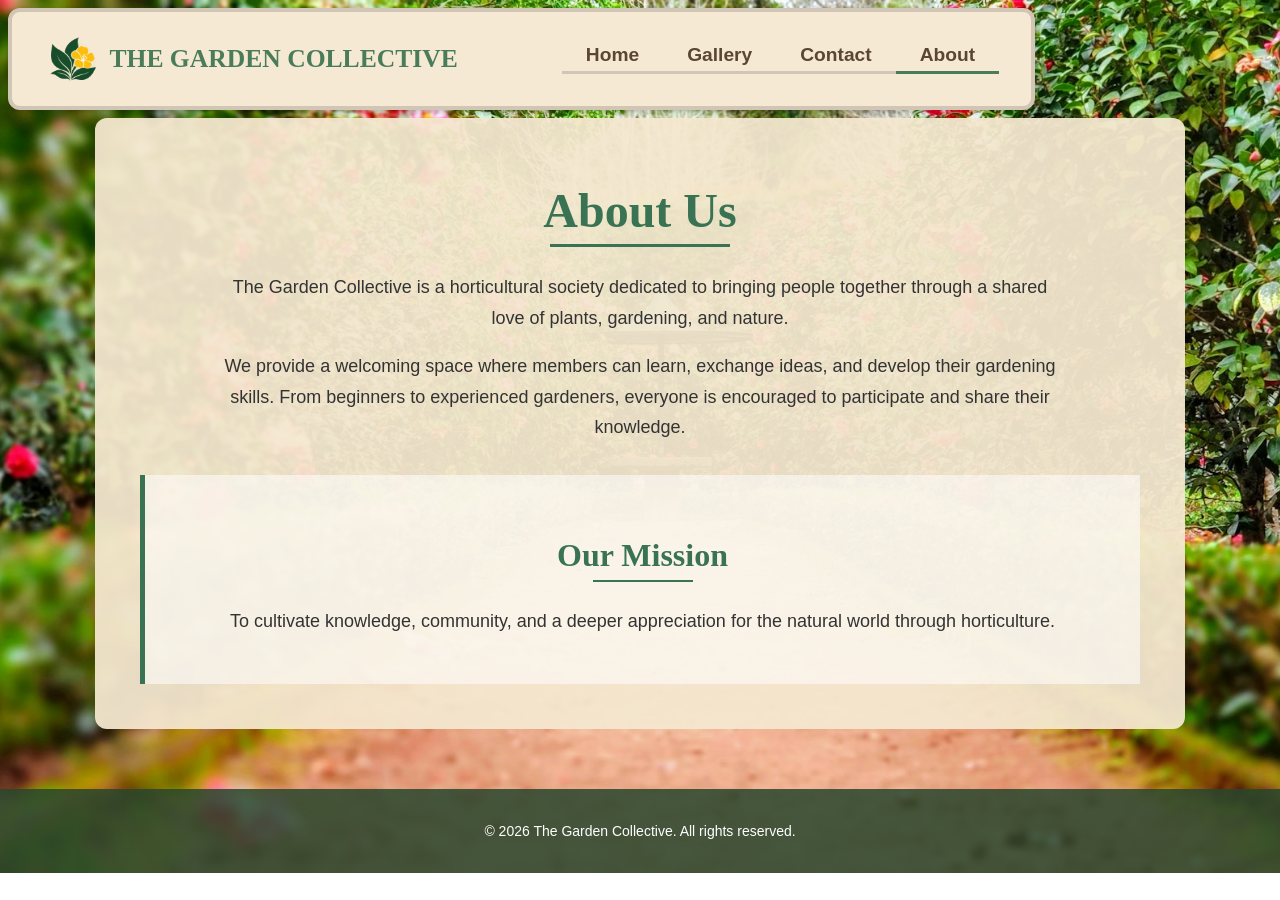
==== about.html @ 9fb570f2 "Initial Website Commit" ====
<!DOCTYPE html>
<html lang="en">
<head>
    <meta charset="UTF-8">
    <meta name="viewport" content="width=device-width, initial-scale=1.0">
    <link rel="stylesheet" href="styles.css">
    <title>The Garden Collective - About</title>
</head>
<body>
    <header>
        <div class="logo">
            <img src="images/logo.png" alt="yellow sunflower logo">
            <h1>THE GARDEN COLLECTIVE</h1>
        </div>
        <nav>
            <ul>
                <li><a href="index.html">Home</a></li>
                <li><a href="gallery.html">Gallery</a></li>
                <li><a href="contact.html">Contact</a></li>
                <li class="selected"><a href="about.html">About</a></li>
            </ul>
        </nav>
    </header>
    <main class=" main-container">

        <section class="main-card">

            <h2>About Us</h2>

            <div class="divider"></div>

            <p>
                The Garden Collective is a horticultural society dedicated
                to bringing people together through a shared love of plants,
                gardening, and nature.
            </p>

            <p>
                We provide a welcoming space where members can learn,
                exchange ideas, and develop their gardening skills. From
                beginners to experienced gardeners, everyone is encouraged
                to participate and share their knowledge.
            </p>

        </section>


        <section class="sub-card">

            <h3>Our Mission</h3>

            <div class="divider small"></div>

            <p>
                To cultivate knowledge, community, and a deeper appreciation
                for the natural world through horticulture.
            </p>

        </section>

    </main>

    <footer>
        <p>&copy; 2026 The Garden Collective. All rights reserved.</p>
    </footer>
</body>
</html>
---- styles.css ----
body {
    margin: 0;
    font-family: Arial, Helvetica, sans-serif;
    color: #333;
    background-color: #f9f9f9;
}

h1, h2, h3{
    font-family: Georgia, 'Times New Roman', Times, serif;
}
header {
    position: fixed;
    top: 0;
    left: 0;
    z-index: 999;
    /* width: 100%; */
    /* background-color: #4a7c59; */
    background-color: #f5e9d4;
    color: #333;
    display: flex;
    justify-content: space-between;
    align-items: center;
    padding: 1rem 2rem;
    margin: .5rem;
    border: 4px solid rgba(0, 0, 0 , .15);
    border-radius: .75rem;
    box-shadow: 0 2px 5px rgba(0, 0, 0, 0.2);
}

.logo {
    display: flex;
    align-items: center;
}
.logo  img {
    height: 3.2rem;
    width: auto;
    margin: 0;
    display: inline-block;
}
.logo h1 {
    color: #4a7c59;
    margin: 0 0 0 .5rem;
    font-size: 1.6rem
}

nav {
    margin-left: 4rem;
}

nav ul {
    list-style: none;
    display: flex;
}
nav li {
    padding: 0 1.5rem .3rem;
    transition: .3s ease;
    border-bottom: 3px solid rgba(0, 0, 0, 0.15);
    font-size: 1.2rem;
}
nav li:hover, nav .selected {
    border-color: #4a7c59;
    color: #4a7c59;
}
nav li:hover a {
    color: #4a7c59;
}
nav a {
    text-decoration: none;
    color: #5a4632;
    font-weight: bold;
    transition: .3s ease;
}

/* ------ MAIN CONTENT ------ */

body {   
     background: url('images/hero.jpg');
     background-position: center;
    background-size: cover ;
    background-repeat: no-repeat;
}

.hero {
     
     /* Photo by <a href="https://unsplash.com/@igcorreia?utm_source=unsplash&utm_medium=referral&utm_content=creditCopyText">Ignacio Correia</a> on <a href="https://unsplash.com/photos/brown-pathway-between-green-plants-1_yycyoMT6g?utm_source=unsplash&utm_medium=referral&utm_content=creditCopyText">Unsplash</a> */
     min-height: 100vh;
     box-sizing: border-box;
     padding: 10rem;
    color: aliceblue;
    text-align: center;
}

.hero section {
    padding: 4rem 2rem;
    background-color: rgba(0, 0, 0, 0.1);
    backdrop-filter: blur(3px);
    border-radius: 1rem;
}

.hero p {
    text-shadow: 2px 2px 4px rgba(0, 0, 0, .8);
    letter-spacing: .5px;
}

.welcome {
    font-family: "Brush Script MT", "Segoe Script", cursive;
    font-size: 2.8rem;
    margin-bottom: -4px;
}

.hero h2 {
    font-size: clamp(40px, 6vw, 76px);
    line-height: 1.02;
    margin: 0;
    text-shadow: 3px 3px 5px rgba(0, 0, 0, .75);
}
.divider {
    width: 75%;
    max-width: 700px;
    height: 2px;
    margin: .7rem auto .6rem;
    background-color: rgba(255, 255, 255, .85);
}

.tagline {
    font-size: clamp(15px, 2vw, 24px);
    font-weight: 400;
}

.btn {
    text-decoration: none;
    display: inline-block;
    background-color: #4a7c59;
    color: aliceblue;
    padding: 1rem 2.2rem;
    border-radius: 1rem;
    margin-top: 1.7rem;
    font-weight: bold; cursor: pointer;
}

.btn:hover {   
    background-color: #2f6046;
}


/* ----------------------- */
/* -------- ABOUT PAGE MAIN ------- */
/* --------------------- */

.about-container, .main-container {
    width: 80%;
    max-width: 1000px;
    margin: 7.4rem auto 0;
    background: rgba(245, 232, 208, 0.94);
    border-radius: 12px;
    padding: 45px;
}


/* Main About section */

.main-container h2, .main-container h3 {
    margin-bottom: .2rem;
    text-align: center;
}
.main-card {
    text-align: center;
}


.main-container h2 {
    margin-top: 1.2rem;
    font-size: 48px;
    color: #397354;
}

.about-container .divider, .main-container .divider {
    width: 180px;
    height: 3px;
    margin: .4rem auto 25px;
    background: #397354;
}

.main-card p {
    max-width: 850px;

    margin: 0 auto 18px;

    font-size: 18px;
    line-height: 1.7;
}


/* =========================
   MISSION
========================= */

.sub-card {
    margin-top: 2rem;
    padding: 30px;
    background: rgba(255, 255, 255, 0.55);
    border-left: 5px solid #397354;
    text-align: center;
}

.sub-card h3 {
    font-size: 32px;
    color: #397354;
}

.divider.small {
    width: 100px;
    height: 2px;
}

.sub-card p {
    font-size: 18px;
    line-height: 1.6;
}


/* ----------------------- */
/* -------- GALLERY ------- */
/* --------------------- */

.gallery {
    display: grid;

    grid-template-columns: repeat(3, 1fr);

    gap: 25px;
}

/*  FLORAL COLLECTION
Photo by <a href="https://unsplash.com/@max_williams?utm_source=unsplash&utm_medium=referral&utm_content=creditCopyText">Max Williams</a> on <a href="https://unsplash.com/photos/variety-of-flowers-bouquet-jeq-mz11xAY?utm_source=unsplash&utm_medium=referral&utm_content=creditCopyText">Unsplash</a> */

/* BEAUTIFUL BLOSSOMS
Photo by <a href="https://unsplash.com/@bel2000a?utm_source=unsplash&utm_medium=referral&utm_content=creditCopyText">Belinda Fewings</a> on <a href="https://unsplash.com/photos/white-and-pink-cherry-blossom-in-close-up-photography-KExPVpww8Ug?utm_source=unsplash&utm_medium=referral&utm_content=creditCopyText">Unsplash</a> */

/* GARDEN FLOWERS
Photo by <a href="https://unsplash.com/@iriser?utm_source=unsplash&utm_medium=referral&utm_content=creditCopyText">Irina Iriser</a> on <a href="https://unsplash.com/photos/selective-focus-photo-of-pink-petaled-flowers-mNz9Pa3tz34?utm_source=unsplash&utm_medium=referral&utm_content=creditCopyText">Unsplash</a> */

/* PLANTS AND NATURE
 Photo by <a href="https://unsplash.com/@rano98?utm_source=unsplash&utm_medium=referral&utm_content=creditCopyText">Suprakash Shown</a> on <a href="https://unsplash.com/photos/a-small-green-plant-in-the-middle-of-a-forest-UB-sUhUgV8E?utm_source=unsplash&utm_medium=referral&utm_content=creditCopyText">Unsplash</a> */

 /* GROWING TOGETHER
 Photo by <a href="https://unsplash.com/@silverkblack?utm_source=unsplash&utm_medium=referral&utm_content=creditCopyText">Vitaly Gariev</a> on <a href="https://unsplash.com/photos/couple-tending-plants-in-a-greenhouse-together-hUfdEcQt3dU?utm_source=unsplash&utm_medium=referral&utm_content=creditCopyText">Unsplash</a> */

 /* THE FUTURE IS GREEN
 Photo by <a href="https://unsplash.com/@garvitnama?utm_source=unsplash&utm_medium=referral&utm_content=creditCopyText">Garvit Nama</a> on <a href="https://unsplash.com/photos/modern-building-with-balconies-covered-in-lush-greenery-FXVfXan1bkI?utm_source=unsplash&utm_medium=referral&utm_content=creditCopyText">Unsplash</a> */


.gallery-item {
    background: white;
    border-radius: 10px;
    overflow: hidden;
    box-shadow: 0 3px 8px rgba(0, 0, 0, 0.15);
    transition: transform 0.2s;
}


.gallery-item:hover {
    transform: translateY(-5px);
}


.gallery-item img {
    width: 100%;
    height: 220px;

    object-fit: cover;

    display: block;
}


.gallery-item p {
    padding: 14px;

    text-align: center;

    font-weight: bold;

    color: #397354;
}


/* ------------------------------- */
/* ---------- CONTACT --------- */
/* ------------------------------- */
.contact.main-container {
    width: 85%;
    max-width: 1100px;
    box-sizing: border-box;
}

.contact h3 {
    margin-bottom: 1rem;
}
.contact h3, .contact h2 {
    margin-top: 0;
}
.sub-card-holder {
    display: grid;
    grid-template-columns: 1fr 1fr;
    gap: 40px;
}

.sub-card-holder .sub-card {
    background-color: rgba(255, 255, 255, .55);
    padding: 30px;
    border-radius: 10px;
    text-align: left;
    margin-top: 0;
}

.contact-info  p {
    font-size: .9rem;
}
form label, .info-item strong {
    font-size: 1.1rem;
    color: #397354;
}

#info {
    font-size: 1rem;
}

.info-item {
    margin-bottom: 20px;
}

/* .info-item strong {
} */

.info-item p {
    margin-top: 0;
}

/* ----------------- FORM ------------- */
form {
    display: flex;
    flex-direction: column;
}

label {
    margin-bottom: 6px;
    font-weight: bold;
    /* color: #493b2e; */
}

input,
textarea {
    width: 100%;
    padding: 12px;
    margin-bottom: 18px;
    border: 1px solid #c8b99e;
    border-radius: 6px;
    background: #fffdf8;
    font-family: Arial, sans-serif;
    font-size: 15px;
}

textarea {
    resize: vertical;
}

.contact .btn {
    width: 9.5rem;
    border: none;
    padding: .9rem 1.1rem;
    font-size: 1rem;
    margin-top: 0;
}



/* ----------------------- */
/* -------- FOOTER ------- */
/* --------------------- */
footer {
    text-align: center;
    padding: 20px;
    color: white;
    background: rgba(40, 70, 45, 0.85);
    font-size: 14px;
    margin-top: 60px;
}
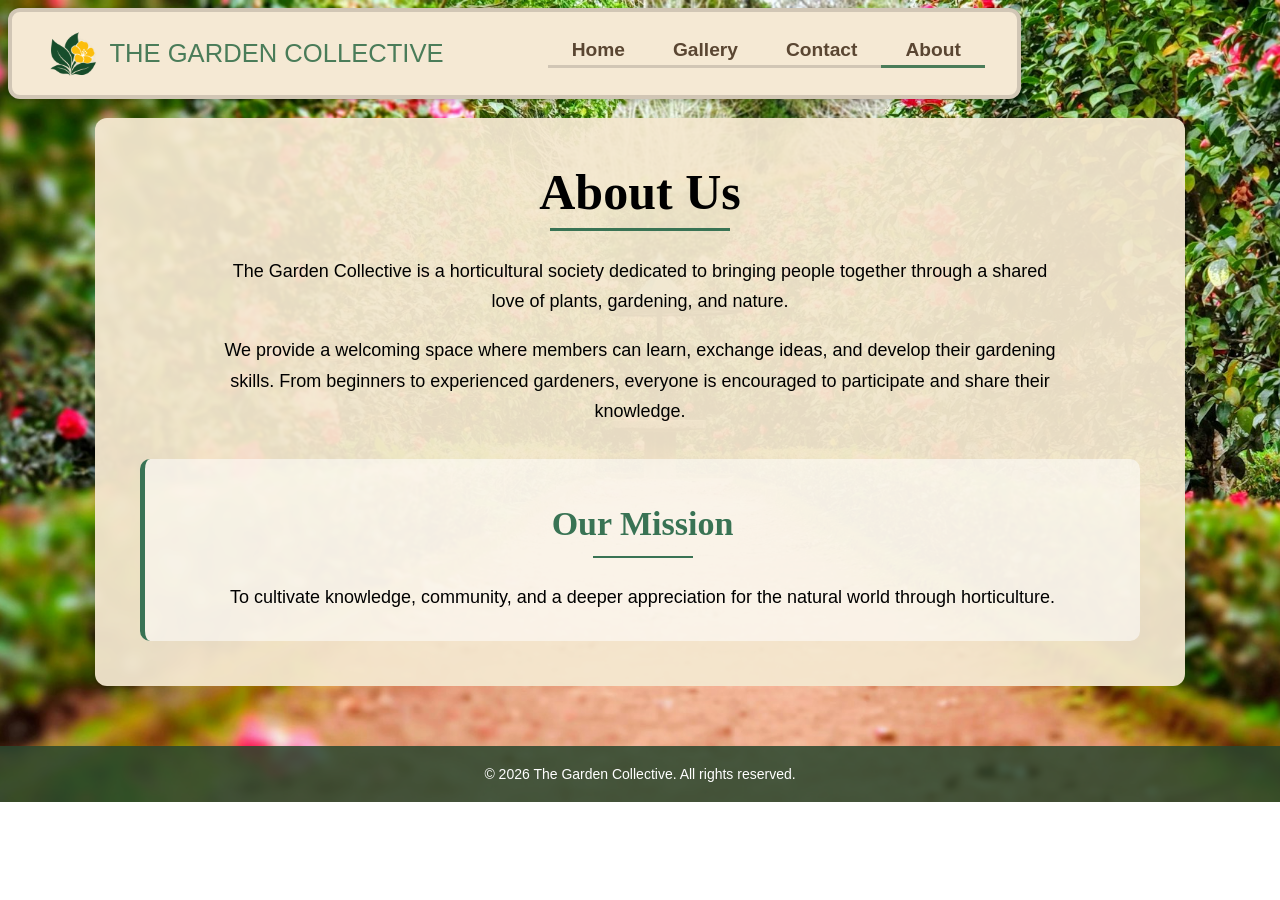
==== commit 18ae4a98: "CSS fix" ====
--- a/about.html
+++ b/about.html
@@ -1,67 +1,60 @@
-<!DOCTYPE html>
+<!doctype html>
 <html lang="en">
-<head>
-    <meta charset="UTF-8">
-    <meta name="viewport" content="width=device-width, initial-scale=1.0">
-    <link rel="stylesheet" href="styles.css">
+  <head>
+    <meta charset="UTF-8" />
+    <meta name="viewport" content="width=device-width, initial-scale=1.0" />
+    <link rel="stylesheet" href="styles.css" />
     <title>The Garden Collective - About</title>
-</head>
-<body>
+  </head>
+  <body>
     <header>
-        <div class="logo">
-            <img src="images/logo.png" alt="yellow sunflower logo">
-            <h1>THE GARDEN COLLECTIVE</h1>
-        </div>
-        <nav>
-            <ul>
-                <li><a href="index.html">Home</a></li>
-                <li><a href="gallery.html">Gallery</a></li>
-                <li><a href="contact.html">Contact</a></li>
-                <li class="selected"><a href="about.html">About</a></li>
-            </ul>
-        </nav>
+      <div class="logo">
+        <img src="images/logo.png" alt="yellow sunflower logo" />
+        <p>THE GARDEN COLLECTIVE</p>
+      </div>
+      <nav>
+        <ul>
+          <li><a href="index.html">Home</a></li>
+          <li><a href="gallery.html">Gallery</a></li>
+          <li><a href="contact.html">Contact</a></li>
+          <li class="selected"><a href="about.html">About</a></li>
+        </ul>
+      </nav>
     </header>
-    <main class=" main-container">
+    <main class="main-container" id="about-page">
+      <section class="main-card">
+        <h1>About Us</h1>
 
-        <section class="main-card">
+        <div class="divider"></div>
 
-            <h2>About Us</h2>
+        <p>
+          The Garden Collective is a horticultural society dedicated to bringing
+          people together through a shared love of plants, gardening, and
+          nature.
+        </p>
 
-            <div class="divider"></div>
+        <p>
+          We provide a welcoming space where members can learn, exchange ideas,
+          and develop their gardening skills. From beginners to experienced
+          gardeners, everyone is encouraged to participate and share their
+          knowledge.
+        </p>
+      </section>
 
-            <p>
-                The Garden Collective is a horticultural society dedicated
-                to bringing people together through a shared love of plants,
-                gardening, and nature.
-            </p>
+      <section class="sub-card">
+        <h2>Our Mission</h2>
 
-            <p>
-                We provide a welcoming space where members can learn,
-                exchange ideas, and develop their gardening skills. From
-                beginners to experienced gardeners, everyone is encouraged
-                to participate and share their knowledge.
-            </p>
+        <div class="divider small"></div>
 
-        </section>
-
-
-        <section class="sub-card">
-
-            <h3>Our Mission</h3>
-
-            <div class="divider small"></div>
-
-            <p>
-                To cultivate knowledge, community, and a deeper appreciation
-                for the natural world through horticulture.
-            </p>
-
-        </section>
-
+        <p>
+          To cultivate knowledge, community, and a deeper appreciation for the
+          natural world through horticulture.
+        </p>
+      </section>
     </main>
 
     <footer>
-        <p>&copy; 2026 The Garden Collective. All rights reserved.</p>
+      <p>&copy; 2026 The Garden Collective. All rights reserved.</p>
     </footer>
-</body>
-</html>+  </body>
+</html>
--- a/styles.css
+++ b/styles.css
@@ -1,236 +1,235 @@
+* {
+  margin: 0;
+  font-family: Arial, Helvetica, sans-serif;
+}
 body {
-    margin: 0;
-    font-family: Arial, Helvetica, sans-serif;
-    color: #333;
-    background-color: #f9f9f9;
-}
-
-h1, h2, h3{
-    font-family: Georgia, 'Times New Roman', Times, serif;
+  background-color: #f9f9f9;
+}
+
+h1,
+h2,
+h3 {
+  font-family: Georgia, "Times New Roman", Times, serif;
+  text-align: center;
 }
 header {
-    position: fixed;
-    top: 0;
-    left: 0;
-    z-index: 999;
-    /* width: 100%; */
-    /* background-color: #4a7c59; */
-    background-color: #f5e9d4;
-    color: #333;
-    display: flex;
-    justify-content: space-between;
-    align-items: center;
-    padding: 1rem 2rem;
-    margin: .5rem;
-    border: 4px solid rgba(0, 0, 0 , .15);
-    border-radius: .75rem;
-    box-shadow: 0 2px 5px rgba(0, 0, 0, 0.2);
+  position: fixed;
+  top: 0;
+  left: 0;
+  z-index: 999;
+  display: flex;
+  justify-content: space-between;
+  align-items: center;
+  background-color: #f5e9d4;
+  margin: 0.5rem;
+  padding: 1rem 2rem;
+  border: 4px solid rgba(0, 0, 0, 0.15);
+  border-radius: 0.75rem;
+  color: #333;
+  box-shadow: 0 2px 5px rgba(0, 0, 0, 0.2);
 }
 
 .logo {
-    display: flex;
-    align-items: center;
-}
-.logo  img {
-    height: 3.2rem;
-    width: auto;
-    margin: 0;
-    display: inline-block;
-}
-.logo h1 {
-    color: #4a7c59;
-    margin: 0 0 0 .5rem;
-    font-size: 1.6rem
+  display: flex;
+  align-items: center;
+}
+.logo img {
+  height: 3.2rem;
+  width: auto;
+  display: inline-block;
+}
+.logo p {
+  color: #4a7c59;
+  margin: 0 0 0 0.5rem;
+  font-size: 1.6rem;
 }
 
 nav {
-    margin-left: 4rem;
+  margin-left: 4rem;
 }
 
 nav ul {
-    list-style: none;
-    display: flex;
+  list-style: none;
+  display: flex;
 }
 nav li {
-    padding: 0 1.5rem .3rem;
-    transition: .3s ease;
-    border-bottom: 3px solid rgba(0, 0, 0, 0.15);
-    font-size: 1.2rem;
-}
-nav li:hover, nav .selected {
-    border-color: #4a7c59;
-    color: #4a7c59;
+  padding: 0 1.5rem 0.3rem;
+  transition: 0.3s ease;
+  border-bottom: 3px solid rgba(0, 0, 0, 0.15);
+  font-size: 1.2rem;
+  cursor: pointer;
+}
+nav li:hover,
+nav .selected {
+  border-color: #4a7c59;
+  color: #4a7c59;
 }
 nav li:hover a {
-    color: #4a7c59;
+  color: #4a7c59;
 }
 nav a {
-    text-decoration: none;
-    color: #5a4632;
-    font-weight: bold;
-    transition: .3s ease;
+  text-decoration: none;
+  color: #5a4632;
+  font-weight: bold;
+  transition: 0.3s ease;
 }
 
 /* ------ MAIN CONTENT ------ */
 
-body {   
-     background: url('images/hero.jpg');
-     background-position: center;
-    background-size: cover ;
-    background-repeat: no-repeat;
+body {
+  background: url("images/hero.jpg");
+  background-position: center;
+  background-size: cover;
+  background-repeat: no-repeat;
 }
 
 .hero {
-     
-     /* Photo by <a href="https://unsplash.com/@igcorreia?utm_source=unsplash&utm_medium=referral&utm_content=creditCopyText">Ignacio Correia</a> on <a href="https://unsplash.com/photos/brown-pathway-between-green-plants-1_yycyoMT6g?utm_source=unsplash&utm_medium=referral&utm_content=creditCopyText">Unsplash</a> */
-     min-height: 100vh;
-     box-sizing: border-box;
-     padding: 10rem;
-    color: aliceblue;
-    text-align: center;
+  /* Photo by <a href="https://unsplash.com/@igcorreia?utm_source=unsplash&utm_medium=referral&utm_content=creditCopyText">Ignacio Correia</a> on <a href="https://unsplash.com/photos/brown-pathway-between-green-plants-1_yycyoMT6g?utm_source=unsplash&utm_medium=referral&utm_content=creditCopyText">Unsplash</a> */
+  min-height: 100vh;
+  box-sizing: border-box;
+  padding: 10rem;
+  color: aliceblue;
+  text-align: center;
 }
 
 .hero section {
-    padding: 4rem 2rem;
-    background-color: rgba(0, 0, 0, 0.1);
-    backdrop-filter: blur(3px);
-    border-radius: 1rem;
+  padding: 4rem 2rem;
+  backdrop-filter: blur(2.5px);
+  border-radius: 1rem;
 }
 
 .hero p {
-    text-shadow: 2px 2px 4px rgba(0, 0, 0, .8);
-    letter-spacing: .5px;
-}
-
+  text-shadow: 2px 2px 4px rgba(0, 0, 0, 0.8);
+  letter-spacing: 0.5px;
+}
 .welcome {
-    font-family: "Brush Script MT", "Segoe Script", cursive;
-    font-size: 2.8rem;
-    margin-bottom: -4px;
-}
-
-.hero h2 {
-    font-size: clamp(40px, 6vw, 76px);
-    line-height: 1.02;
-    margin: 0;
-    text-shadow: 3px 3px 5px rgba(0, 0, 0, .75);
+  font-family: "Brush Script MT", "Segoe Script", cursive;
+  font-size: 3rem;
+  margin-bottom: -4px;
+}
+.tagline {
+  font-size: clamp(15px, 2vw, 24px);
+  font-weight: 400;
+}
+
+h1 {
+  font-size: clamp(40px, 5vw, 50px);
+}
+.hero h1 {
+  font-size: clamp(40px, 6vw, 76px);
+  line-height: 1.02;
+  text-shadow: 3px 3px 5px rgba(0, 0, 0, 0.75);
+}
+
+.hero .divider {
+  margin-bottom: 0.8rem;
 }
 .divider {
-    width: 75%;
-    max-width: 700px;
-    height: 2px;
-    margin: .7rem auto .6rem;
-    background-color: rgba(255, 255, 255, .85);
-}
-
-.tagline {
-    font-size: clamp(15px, 2vw, 24px);
-    font-weight: 400;
+  width: 75%;
+  max-width: 700px;
+  height: 2px;
+  margin: 0 auto 0.6rem;
+  background-color: rgba(255, 255, 255, 0.85);
 }
 
 .btn {
-    text-decoration: none;
-    display: inline-block;
-    background-color: #4a7c59;
-    color: aliceblue;
-    padding: 1rem 2.2rem;
-    border-radius: 1rem;
-    margin-top: 1.7rem;
-    font-weight: bold; cursor: pointer;
-}
-
-.btn:hover {   
-    background-color: #2f6046;
-}
-
-
-/* ----------------------- */
+  text-decoration: none;
+  display: inline-block;
+  background-color: #4a7c59;
+  color: aliceblue;
+  padding: 1rem 2.2rem;
+  border-radius: 1rem;
+  margin-top: 1.7rem;
+  font-weight: bold;
+  cursor: pointer;
+}
+.btn:hover {
+  background-color: #2f6046;
+}
+
+.hero .btn {
+  margin-top: 3rem;
+}
+
+/* --------------------------------- */
 /* -------- ABOUT PAGE MAIN ------- */
-/* --------------------- */
-
-.about-container, .main-container {
-    width: 80%;
-    max-width: 1000px;
-    margin: 7.4rem auto 0;
-    background: rgba(245, 232, 208, 0.94);
-    border-radius: 12px;
-    padding: 45px;
-}
-
+/* -------------------------------- */
+
+.main-container {
+  width: 80%;
+  max-width: 1000px;
+  margin: 7.4rem auto 0;
+  background: rgba(245, 232, 208, 0.94);
+  border-radius: 12px;
+  padding: 45px;
+}
 
 /* Main About section */
-
-.main-container h2, .main-container h3 {
-    margin-bottom: .2rem;
-    text-align: center;
-}
 .main-card {
-    text-align: center;
-}
-
-
-.main-container h2 {
-    margin-top: 1.2rem;
-    font-size: 48px;
-    color: #397354;
-}
-
-.about-container .divider, .main-container .divider {
-    width: 180px;
-    height: 3px;
-    margin: .4rem auto 25px;
-    background: #397354;
+  text-align: center;
+}
+
+.main-container .divider {
+  width: 180px;
+  height: 3px;
+  margin: 0.4rem auto 25px;
+  background: #397354;
 }
 
 .main-card p {
-    max-width: 850px;
-
-    margin: 0 auto 18px;
-
-    font-size: 18px;
-    line-height: 1.7;
-}
-
+  max-width: 850px;
+
+  margin: 0 auto 18px;
+
+  font-size: 18px;
+  line-height: 1.7;
+}
 
 /* =========================
    MISSION
 ========================= */
 
 .sub-card {
-    margin-top: 2rem;
-    padding: 30px;
-    background: rgba(255, 255, 255, 0.55);
-    border-left: 5px solid #397354;
-    text-align: center;
-}
-
-.sub-card h3 {
-    font-size: 32px;
-    color: #397354;
+  padding: 30px;
+  background: rgba(255, 255, 255, 0.55);
+  border-left: 5px solid #397354;
+  text-align: center;
+  border-radius: 10px;
+}
+
+#about-page .sub-card {
+  margin-top: 2rem;
+}
+
+.sub-card h2 {
+  margin: 1rem 0 0.8rem;
+  font-size: 34px;
+  color: #397354;
 }
 
 .divider.small {
-    width: 100px;
-    height: 2px;
+  width: 100px;
+  height: 2px;
+  /* margin: 0 auto; */
 }
 
 .sub-card p {
-    font-size: 18px;
-    line-height: 1.6;
-}
-
+  font-size: 18px;
+  line-height: 1.6;
+}
 
 /* ----------------------- */
 /* -------- GALLERY ------- */
 /* --------------------- */
 
 .gallery {
-    display: grid;
-
-    grid-template-columns: repeat(3, 1fr);
-
-    gap: 25px;
-}
-
+  display: grid;
+  grid-template-columns: repeat(3, 1fr);
+  gap: 25px;
+}
+
+/* -===================================================- */
+/* ============== Galler Images Sources ==============*/
 /*  FLORAL COLLECTION
 Photo by <a href="https://unsplash.com/@max_williams?utm_source=unsplash&utm_medium=referral&utm_content=creditCopyText">Max Williams</a> on <a href="https://unsplash.com/photos/variety-of-flowers-bouquet-jeq-mz11xAY?utm_source=unsplash&utm_medium=referral&utm_content=creditCopyText">Unsplash</a> */
 
@@ -243,146 +242,110 @@
 /* PLANTS AND NATURE
  Photo by <a href="https://unsplash.com/@rano98?utm_source=unsplash&utm_medium=referral&utm_content=creditCopyText">Suprakash Shown</a> on <a href="https://unsplash.com/photos/a-small-green-plant-in-the-middle-of-a-forest-UB-sUhUgV8E?utm_source=unsplash&utm_medium=referral&utm_content=creditCopyText">Unsplash</a> */
 
- /* GROWING TOGETHER
+/* GROWING TOGETHER
  Photo by <a href="https://unsplash.com/@silverkblack?utm_source=unsplash&utm_medium=referral&utm_content=creditCopyText">Vitaly Gariev</a> on <a href="https://unsplash.com/photos/couple-tending-plants-in-a-greenhouse-together-hUfdEcQt3dU?utm_source=unsplash&utm_medium=referral&utm_content=creditCopyText">Unsplash</a> */
 
- /* THE FUTURE IS GREEN
+/* THE FUTURE IS GREEN
  Photo by <a href="https://unsplash.com/@garvitnama?utm_source=unsplash&utm_medium=referral&utm_content=creditCopyText">Garvit Nama</a> on <a href="https://unsplash.com/photos/modern-building-with-balconies-covered-in-lush-greenery-FXVfXan1bkI?utm_source=unsplash&utm_medium=referral&utm_content=creditCopyText">Unsplash</a> */
 
-
 .gallery-item {
-    background: white;
-    border-radius: 10px;
-    overflow: hidden;
-    box-shadow: 0 3px 8px rgba(0, 0, 0, 0.15);
-    transition: transform 0.2s;
-}
-
+  background: white;
+  border-radius: 10px;
+  overflow: hidden;
+  box-shadow: 0 3px 8px rgba(0, 0, 0, 0.15);
+  transition: transform 0.2s;
+}
 
 .gallery-item:hover {
-    transform: translateY(-5px);
-}
-
+  transform: translateY(-5px);
+}
 
 .gallery-item img {
-    width: 100%;
-    height: 220px;
-
-    object-fit: cover;
-
-    display: block;
-}
-
+  width: 100%;
+  height: 220px;
+  object-fit: cover;
+  display: block;
+}
 
 .gallery-item p {
-    padding: 14px;
-
-    text-align: center;
-
-    font-weight: bold;
-
-    color: #397354;
-}
-
+  padding: 14px;
+  text-align: center;
+  font-weight: bold;
+  color: #397354;
+}
 
 /* ------------------------------- */
 /* ---------- CONTACT --------- */
 /* ------------------------------- */
 .contact.main-container {
-    width: 85%;
-    max-width: 1100px;
-    box-sizing: border-box;
-}
-
-.contact h3 {
-    margin-bottom: 1rem;
-}
-.contact h3, .contact h2 {
-    margin-top: 0;
-}
+  width: 85%;
+  max-width: 1100px;
+  box-sizing: border-box;
+}
+
 .sub-card-holder {
-    display: grid;
-    grid-template-columns: 1fr 1fr;
-    gap: 40px;
+  display: grid;
+  grid-template-columns: 1fr 1fr;
+  column-gap: 40px;
 }
 
 .sub-card-holder .sub-card {
-    background-color: rgba(255, 255, 255, .55);
-    padding: 30px;
-    border-radius: 10px;
-    text-align: left;
-    margin-top: 0;
-}
-
-.contact-info  p {
-    font-size: .9rem;
-}
-form label, .info-item strong {
-    font-size: 1.1rem;
-    color: #397354;
-}
-
-#info {
-    font-size: 1rem;
+  text-align: left;
+}
+
+form label,
+.info-item strong {
+  font-size: 1.2rem;
+  color: #397354;
 }
 
 .info-item {
-    margin-bottom: 20px;
-}
-
-/* .info-item strong {
-} */
-
-.info-item p {
-    margin-top: 0;
+  margin: 1rem 0;
 }
 
 /* ----------------- FORM ------------- */
 form {
-    display: flex;
-    flex-direction: column;
+  display: flex;
+  flex-direction: column;
 }
 
 label {
-    margin-bottom: 6px;
-    font-weight: bold;
-    /* color: #493b2e; */
+  margin-bottom: 6px;
+  font-weight: bold;
+  /* color: #493b2e; */
 }
 
 input,
 textarea {
-    width: 100%;
-    padding: 12px;
-    margin-bottom: 18px;
-    border: 1px solid #c8b99e;
-    border-radius: 6px;
-    background: #fffdf8;
-    font-family: Arial, sans-serif;
-    font-size: 15px;
+  width: 100%;
+  padding: 12px;
+  margin-bottom: 18px;
+  border: 1px solid #c8b99e;
+  border-radius: 6px;
+  background: #fffdf8;
+  font-family: Arial, sans-serif;
+  font-size: 15px;
 }
 
 textarea {
-    resize: vertical;
+  resize: vertical;
 }
 
 .contact .btn {
-    width: 9.5rem;
-    border: none;
-    padding: .9rem 1.1rem;
-    font-size: 1rem;
-    margin-top: 0;
-}
-
-
+  width: 9.5rem;
+  border: none;
+  padding: 0.9rem 1.1rem;
+  font-size: 1rem;
+}
 
 /* ----------------------- */
 /* -------- FOOTER ------- */
 /* --------------------- */
 footer {
-    text-align: center;
-    padding: 20px;
-    color: white;
-    background: rgba(40, 70, 45, 0.85);
-    font-size: 14px;
-    margin-top: 60px;
-}+  text-align: center;
+  padding: 20px;
+  color: white;
+  background: rgba(40, 70, 45, 0.85);
+  font-size: 14px;
+  margin-top: 60px;
+}
